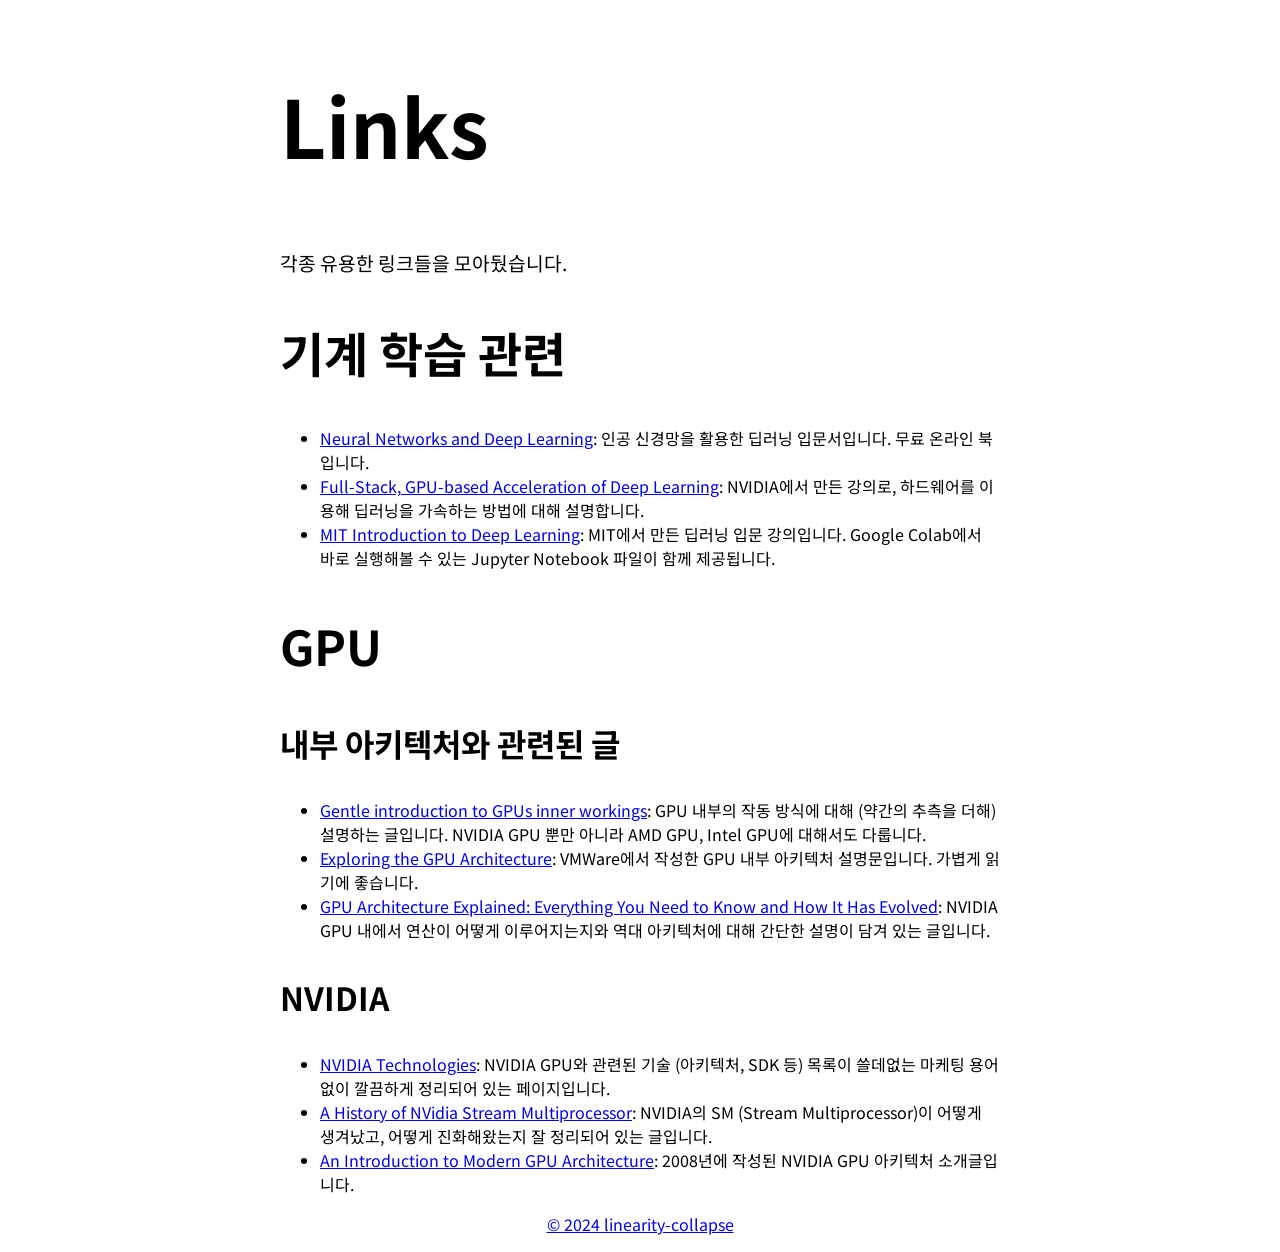
==== links/index.html @ d4d3545f "Initial commit" ====
<!doctype html>
<html>
  <head>
    <meta charset="utf-8">
    <meta name="viewport" content="width=device-width, initial-scale=1" />
    <title>Links</title>
    <link rel="stylesheet" href="/static/css/globals.css">
  </head>
  <body>
    <main>
      <article class="main-article">
        <h1>Links</h1>
        <p>각종 유용한 링크들을 모아뒀습니다.</p>
        <section>
          <h2>기계 학습 관련</h2>
          <ul>
            <li>
              <a href="http://neuralnetworksanddeeplearning.com/">Neural Networks and Deep Learning</a>:
              인공 신경망을 활용한 딥러닝 입문서입니다. 무료 온라인 북입니다.
            </li>
            <li>
              <a href="https://nvlabs.github.io/EfficientDL/">Full-Stack, GPU-based Acceleration of Deep Learning</a>:
              NVIDIA에서 만든 강의로, 하드웨어를 이용해 딥러닝을 가속하는 방법에 대해 설명합니다.
            </li>
            <li>
              <a href="http://introtodeeplearning.com/">MIT Introduction to Deep Learning</a>:
              MIT에서 만든 딥러닝 입문 강의입니다. Google Colab에서 바로 실행해볼 수 있는 Jupyter Notebook 파일이 함께 제공됩니다.
            </li>
          </ul>
        </section>
        <section>
          <h2>GPU</h2>
          <h3>내부 아키텍처와 관련된 글</h3>
          <ul>
            <li>
              <a href="https://vksegfault.github.io/posts/gentle-intro-gpu-inner-workings/">Gentle introduction to GPUs inner workings</a>:
              GPU 내부의 작동 방식에 대해 (약간의 추측을 더해) 설명하는 글입니다. NVIDIA GPU 뿐만 아니라 AMD GPU, Intel GPU에 대해서도 다룹니다.
            </li>
            <li>
              <a href="https://core.vmware.com/resource/exploring-gpu-architecture">Exploring the GPU Architecture</a>:
              VMWare에서 작성한 GPU 내부 아키텍처 설명문입니다. 가볍게 읽기에 좋습니다.
            </li>
            <li>
              <a href="https://www.cherryservers.com/blog/everything-you-need-to-know-about-gpu-architecture">GPU Architecture Explained: Everything You Need to Know and How It Has Evolved</a>:
              NVIDIA GPU 내에서 연산이 어떻게 이루어지는지와 역대 아키텍처에 대해 간단한 설명이 담겨 있는 글입니다.
            </li>
          </ul>
          <h3>NVIDIA</h3>
          <ul>
            <li>
              <a href="https://www.nvidia.com/en-us/technologies/">NVIDIA Technologies</a>:
              NVIDIA GPU와 관련된 기술 (아키텍처, SDK 등) 목록이 쓸데없는 마케팅 용어 없이 깔끔하게 정리되어 있는 페이지입니다.
            </li>
            <li>
              <a href="https://fabiensanglard.net/cuda/">A History of NVidia Stream Multiprocessor</a>:
              NVIDIA의 SM (Stream Multiprocessor)이 어떻게 생겨났고, 어떻게 진화해왔는지 잘 정리되어 있는 글입니다.
            </li>
            <li>
              <a href="https://download.nvidia.com/developer/cuda/seminar/TDCI_Arch.pdf">An Introduction to Modern GPU Architecture</a>:
              2008년에 작성된 NVIDIA GPU 아키텍처 소개글입니다.
            </li>
          </ul>
        </section>
      </article>
    </main>
    <footer>
      <p class="footer-copyright"><a href="https://github.com/linearity-collapse">© 2024 linearity-collapse</a></p>
    </footer>
  </body>
</html>
---- static/css/globals.css ----
@import url('https://fonts.googleapis.com/css2?family=Noto+Sans+KR&display=swap');

body {
  margin: 0;
  height: 100vh;
  display: flex;
  flex-direction: column;
  font-family: 'Noto Sans KR', sans-serif;
  font-size: 16px;
}

main {
  flex-grow: 1;
}

.vertically-centered {
  display: flex;
  flex-grow: 1;
  flex-direction: column;
  justify-content: center;
}

.main-center {
  font-size: 5em;
  margin: 0;
  text-align: center;
}

.main-center-site-explorer {
  display: flex;
  flex-direction: column;
  justify-content: center;
  margin-block-start: 32px;
  margin-block-end: 32px;
}

#site-explorer-searchbox {
  width: 320px;
  height: 32px;
  margin: auto;
  padding-inline-start: 6px;
  padding-inline-end: 6px;
  border-radius: 12px;
  border: 2px solid lightgray;
  appearance: none;
  outline: none;
  transition: border-color 0.3s;
}

#site-explorer-searchbox:focus {
  border-color: #77C3EC;
}

#site-explorer-search-result {
  width: 320px;
  margin: auto;
}

.search-result-entry:hover {
  background-color: lightblue;
}

.search-result-entry {
  border: 1px solid lightgray;
  padding: 12px;
}

.search-result-title {
  margin: 0 0 12px 0;
  font-weight: bold;
}

.search-result-url {
  color: gray;
  font-size: 0.8em;
  margin: 0;
}

.main-article {
  margin: auto;
  max-width: 800px;
  min-width: 320px;
}

.main-article > * {
  margin-inline-start: 5%;
  margin-inline-end: 5%;
}

.main-article p {
  font-size: 1.2em;
}

h1 {
  font-size: 5em;
}

h2 {
  font-size: 3em;
}

h3 {
  font-size: 2em;
}

h4 {
  font-size: 1.6em;
}

.footer-copyright {
  margin-block-start: 0;
  margin-block-end: 1em;
  margin-inline-start: 0;
  margin-inline-end: 0;
  text-align: center;
}
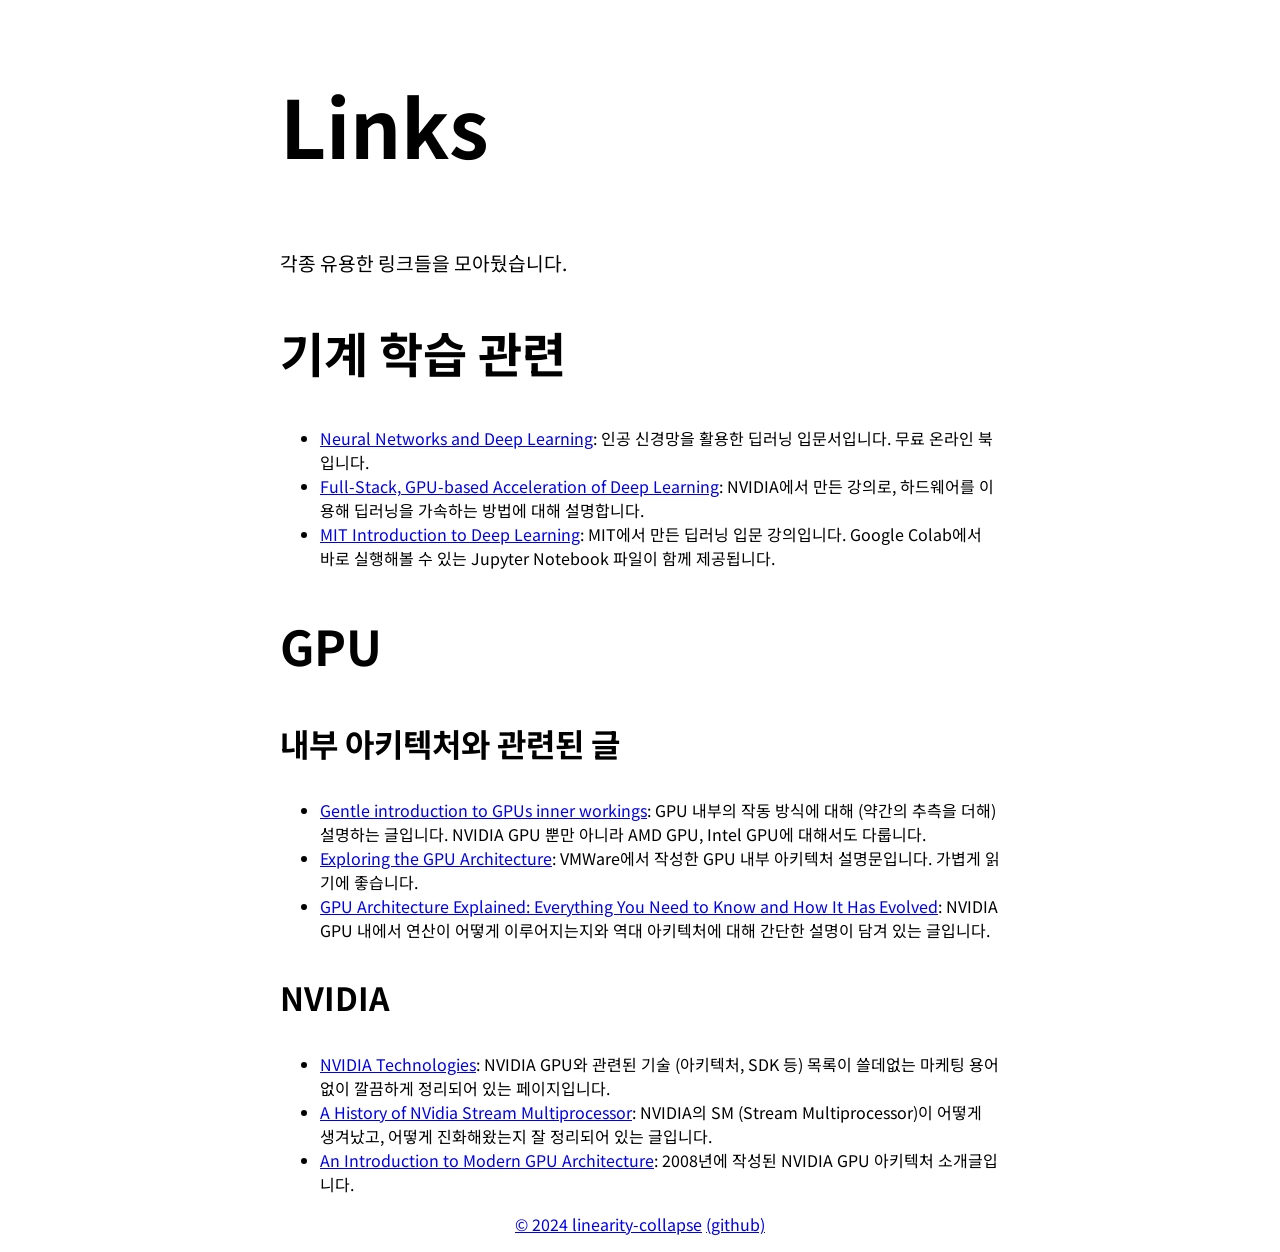
==== commit bc772786: "Update pages" ====
--- a/links/index.html
+++ b/links/index.html
@@ -64,7 +64,10 @@
       </article>
     </main>
     <footer>
-      <p class="footer-copyright"><a href="https://github.com/linearity-collapse">© 2024 linearity-collapse</a></p>
+      <p class="footer-copyright">
+        <a href="/">© 2024 linearity-collapse</a>
+        <a href="https://github.com/linearity-collapse">(github)</a>
+      </p>
     </footer>
   </body>
 </html>
--- a/static/css/globals.css
+++ b/static/css/globals.css
@@ -87,6 +87,10 @@
   margin-inline-end: 5%;
 }
 
+.main-article > img {
+  max-width: 90%;
+}
+
 .main-article p {
   font-size: 1.2em;
 }
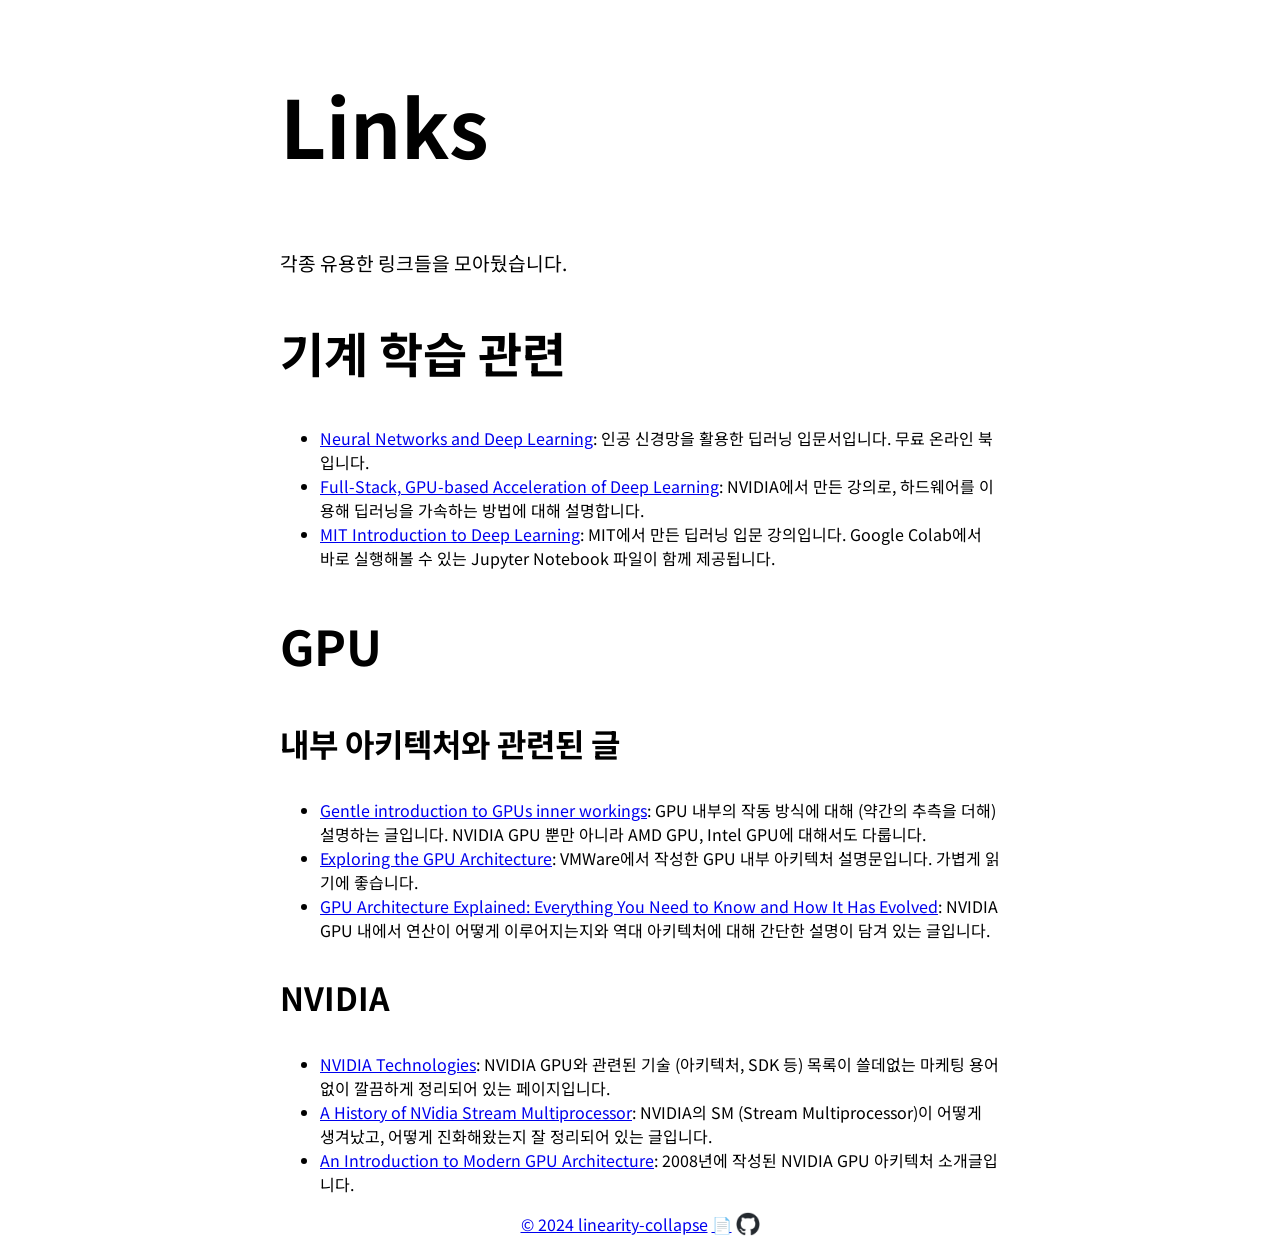
==== commit 4c5c241d: "Make changes" ====
--- a/links/index.html
+++ b/links/index.html
@@ -66,7 +66,10 @@
     <footer>
       <p class="footer-copyright">
         <a href="/">© 2024 linearity-collapse</a>
-        <a href="https://github.com/linearity-collapse">(github)</a>
+        <a href="/pages.html">&#x0001f4c4;</a>
+        <a href="https://github.com/linearity-collapse">
+          <img src="/static/img/github-mark.png" width="24" height="24" style="vertical-align: bottom;">
+        </a>
       </p>
     </footer>
   </body>
--- a/static/css/globals.css
+++ b/static/css/globals.css
@@ -24,56 +24,6 @@
   font-size: 5em;
   margin: 0;
   text-align: center;
-}
-
-.main-center-site-explorer {
-  display: flex;
-  flex-direction: column;
-  justify-content: center;
-  margin-block-start: 32px;
-  margin-block-end: 32px;
-}
-
-#site-explorer-searchbox {
-  width: 320px;
-  height: 32px;
-  margin: auto;
-  padding-inline-start: 6px;
-  padding-inline-end: 6px;
-  border-radius: 12px;
-  border: 2px solid lightgray;
-  appearance: none;
-  outline: none;
-  transition: border-color 0.3s;
-}
-
-#site-explorer-searchbox:focus {
-  border-color: #77C3EC;
-}
-
-#site-explorer-search-result {
-  width: 320px;
-  margin: auto;
-}
-
-.search-result-entry:hover {
-  background-color: lightblue;
-}
-
-.search-result-entry {
-  border: 1px solid lightgray;
-  padding: 12px;
-}
-
-.search-result-title {
-  margin: 0 0 12px 0;
-  font-weight: bold;
-}
-
-.search-result-url {
-  color: gray;
-  font-size: 0.8em;
-  margin: 0;
 }
 
 .main-article {
